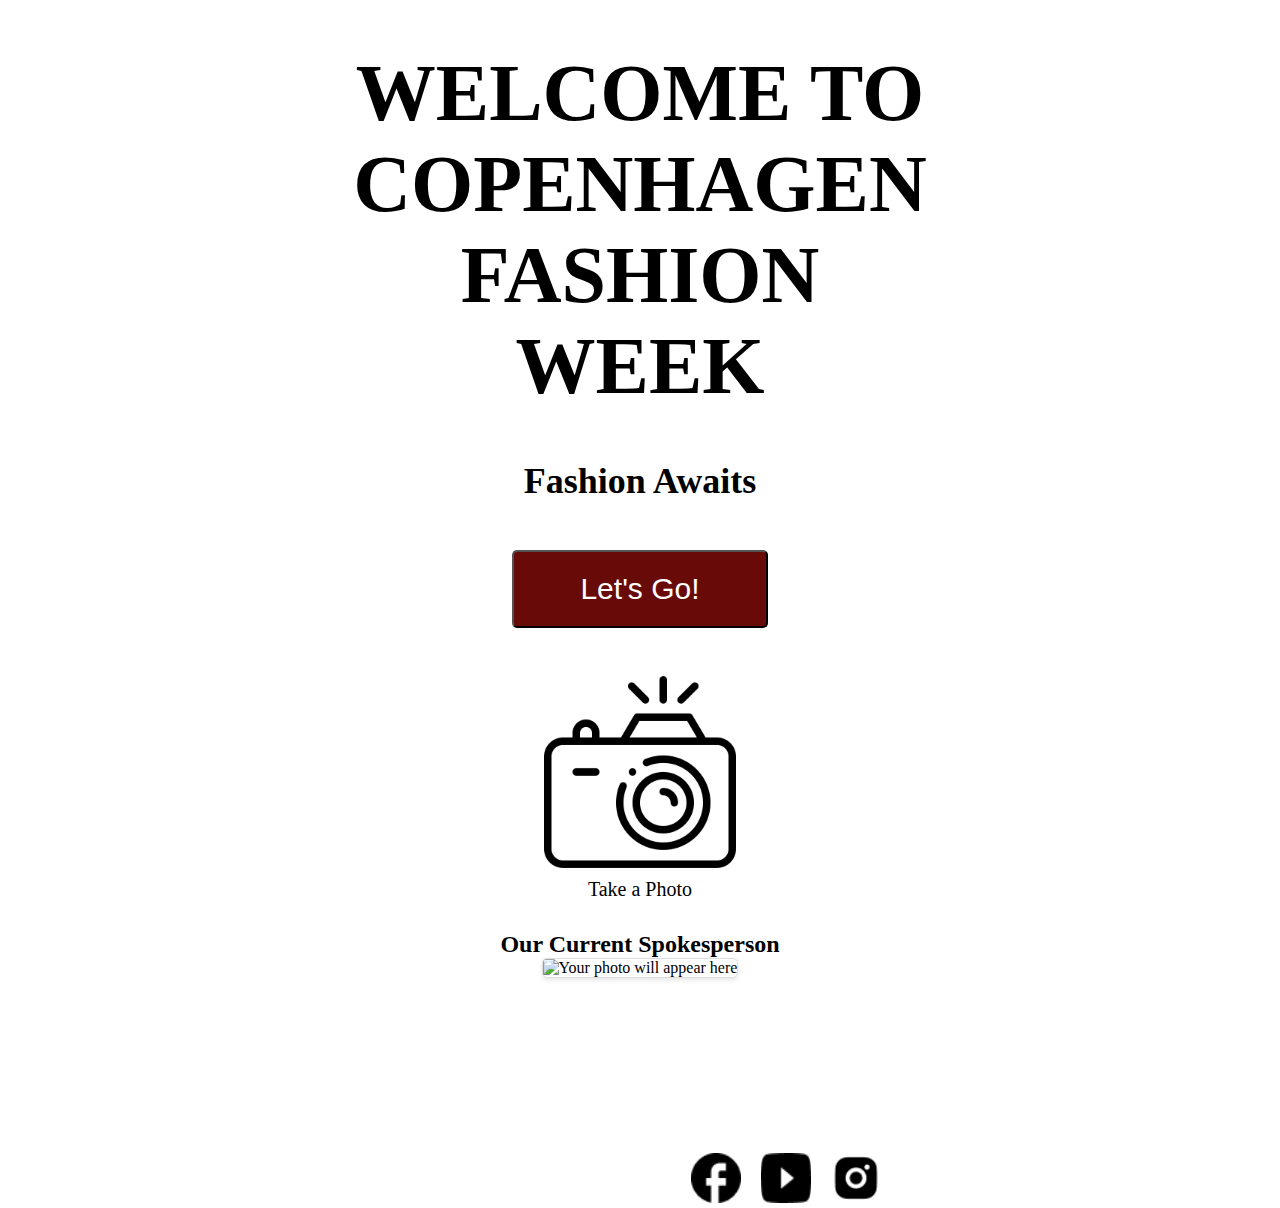
==== index.html @ d7b02a97 "Version 2" ====
<!DOCTYPE html>
<html lang="en">
<head>
    <meta charset="UTF-8">
    <meta name="viewport" content="width=device-width, initial-scale=1.0">
    <title>Our Welcome Page</title>  
    <link rel="stylesheet" href="styles.css">
</head>
<body>
    
    <div class="front-head">
        <h1> WELCOME  TO <br>
        COPENHAGEN <br>
        FASHION <br>
        WEEK</h1>

        </div>

    <div class="second-front">
        <h2>Fashion Awaits</h2>
    </div>
    
    <div class="fbutton-div" onclick="window.location.href='frontpage.html'">
            <button class=front-button>Let's Go!</button>
        </div>

    <div class="front-pic" onclick="showPopup2()">
        <img src="pics/09 camera.png" alt="Image Camera">
    </div>

    <div class="front-pic-text">
        <p>Take a Photo</p>
    </div>

    <!-- Popup Modal -->
    <div id="popup2" class="popup2">
        <div id="popup-content2" class="popup-content2">
            <h1>Take a Photo</h1>
            <video id="video" width="640" height="480" autoplay></video>
            <button id="snap">Take Photo</button>
            <canvas id="canvas" width="640" height="480" style="display:none;"></canvas>
            <!-- Placeholder for future calendar and video content -->
        </div>
    </div>
    
        <div id="photoContainer">
            <h2>Our Current Spokesperson</h2>
            <img id="photo" alt="Your photo will appear here">
        </div>

    <div class="footer-icons">
        <i class="back" style="display:none;"><img src= "images/backarrow.png"  alt="back" width="50px" height="50px"></i>
        <i class="home" style="display:none;"> <img src= "images/home.png" display="none" alt="home icon" width="50px" height="50px"> </i>
        <i class="facebook"> <img src="images/facebook.png" alt="facebook" width="50px" height="50px"> </i>
        <i class="youtube"> <img src= "images/youtube.png" alt= "youtube" width="50px" height="50px"> </i>
        <i class="instagram"> <img src= "images/instagram.png" alt= "instagram" width="50px" height="50px"></i>
    </div>    



    <script src="script.js"></script>

</body>
</html>
---- styles.css ----
/* STYLING FOR EVENTS INDEX PAGE */
/* */
/* */ 
/* */

body {
    font-family: Georgia, serif;
    margin:0;
}


.box-text {
    background-color: #680a08; /* Burgundy color */
    color: white;
    text-align: center;
    padding: 20px;
    width: 30%; /* Adjust this percentage for your desired width */
    margin: 0 auto; /* Centers the div horizontally */
}

/* Carousel styling */
.carousel {
    display: flex;
    overflow-x: auto;
    width: auto; /* Container width for 3 items */
    margin: 20px auto 0; /* Center the carousel on the page */
    gap: 10px; /* Optional: space between items */
    scroll-snap-type: x mandatory;
    scrollbar-width: none;
    padding-top: 30px;
    padding-bottom: 40px;
}

/* Each carousel item width */
.carousel-item {
    flex: 0 0 33.33%; /* Each item takes up a third of the container */
    scroll-snap-align: center;
    text-align: center;
    cursor: pointer;
    box-sizing: border-box;
}

.carousel-item img {
    width: 100%;
    height: auto;
    border-radius: 8px;
    object-fit: cover; 
}

.caption {
    margin-top: 5px;
    color: #333;
}

/* Popup styling */
.popup {
    display: none; /* Hidden by default */
    position: fixed;
    top: 0;
    left: 0;
    width: 100%;
    height: 100%;
    background-color: rgba(0, 0, 0, 0.5);
    justify-content: center;
    align-items: center;
}

.popup-content {
    background-color: white;
    padding: 20px;
    border-radius: 8px;
    width: 90%;
    height: 50%;
    text-align: center;
}

/*  Styling for the calendar */

.calendar {
    display: grid;
    grid-template-columns: repeat(5, 1fr); /* 5 columns; repeat(5, 1fr) creates 5 columns, each taking up an equal share of available space.
    1fr allows the columns to scale proportionally as the container resizes, making the layout flexible and responsive. */
    text-align: center;
    justify-items: center; /* Center boxes horizontally */
    column-gap: 1px; /* Reduces horizontal space between columns */
}

/* Styling for the weekday headers */
.day {
    background-color: #dacbb6;
    color: black;
    padding: 15px;
    font-weight: bold;
    display: flex; /* Enables flexbox */
    justify-content: center; /* Centers text horizontally */
    align-items: center; /* Centers text vertically */
    aspect-ratio: 1 / 1; /* Creates a perfect square */
    width: 20%; /* Adjusts width based on available space */
    border-radius: 0; /* Removes rounded edges */
    outline: 3px solid #680a08; /* needs all 3 elements to draw the outline */
}

/* Styling for the date cells */
.date {
    background-color: #680a08;
    color: white;
    padding: 15px;
    display: flex; /* Enables flexbox */
    justify-content: center; /* Centers text horizontally */
    align-items: center; /* Centers text vertically */
    aspect-ratio: 1 / 1; /* Creates a perfect square */
    width: 20%; /* Adjusts width based on available space */
    border-radius: 0; /* Removes rounded edges */
    outline: 3px solid #680a08; /* needs all 3 elements to draw the outline */
}

/* STYLING FOR EVENTS CALENDAR PAGE */
/* */
/* */ 
/* */

.c-box-text {
    background-color: #680a08; /* Burgundy color */
    color: white;
    text-align: center;
    padding: 20px;
    width: 30%; /* Adjust this percentage for your desired width */
    margin: 0 auto; /* Centers the div horizontally */
}

.c-head {
    text-align: center;
    font-weight: bold;
}

.c-columns {
    display: flex; /* Using flexbox for more control over the layout */
    justify-content: space-between; /* Spacing columns evenly */
    padding: 20px;

}

.column-1 {
    background-color: #dacbb6;
    color: black;
    padding: 15px;
    width: 30%; /* Adjusts the width of each column */
    font-size: 18px; /* Increases text size */
    border: 3px solid #680a08; /* Adds an outline to each column */
    border-radius: 0; /* Adds hard edges */
    box-sizing: border-box;
}

.column-2 {
    background-color: #dacbb6;
    color: black;
    padding: 15px;
    width: 30%; /* Adjusts the width of each column */
    font-size: 18px; /* Increases text size */
    border: 3px solid #680a08; /* Adds an outline to each column */
    border-radius: 0; /* Adds hard edges */
    box-sizing: border-box;
}

.column-3 {
    background-color: #dacbb6;
    color: black;
    padding: 15px;
    width: 30%; /* Adjusts the width of each column */
    font-size: 18px; /* Increases text size */
    border: 3px solid #680a08; /* Adds an outline to each column */
    border-radius: 0; /* Adds hard edges */
    box-sizing: border-box;
}


.column-1 p {
    margin: 10px 0; /* Adds space between text items */
    line-height: 1.6; /* Increases the space between lines of text */
}

.column-2 p {
    margin: 10px 0; /* Adds space between text items */
    line-height: 1.3;
}

.column-3 div {
    padding-bottom: 5px;
}

.column-3 .vidlink:first-child {
    padding-top: 10px;
}

.vidlink img {
    width:30px;
    height:30px;
}

.column-4 {
    background-color: #dacbb6;
    color: black;
    padding: 15px;
    width: 30%; /* Adjusts the width of each column */
    font-size: 18px; /* Increases text size */
    border: 3px solid #680a08; /* Adds an outline to each column */
    border-radius: 0; /* Adds hard edges */
    box-sizing: border-box;
}

.column-5 {
    background-color: #dacbb6;
    color: black;
    padding: 15px;
    width: 30%; /* Adjusts the width of each column */
    font-size: 18px; /* Increases text size */
    border: 3px solid #680a08; /* Adds an outline to each column */
    border-radius: 0; /* Adds hard edges */
    box-sizing: border-box;
}

.column-6 {
    background-color: #dacbb6;
    color: black;
    padding: 15px;
    width: 30%; /* Adjusts the width of each column */
    font-size: 18px; /* Increases text size */
    border: 3px solid #680a08; /* Adds an outline to each column */
    border-radius: 0; /* Adds hard edges */
    box-sizing: border-box;
}

/* styling for welcome page */

.front-head {
    align-items: center;
    text-align: center;
    font-size: 40px;
    margin-top: 48px;
    padding-bottom: 24px;
}

.second-front {
    text-align: center;
    font-size: 24px;
    padding-top: 24px;
    padding-bottom: 24px;
}

.fbutton-div {
    align-items: center;
    text-align: center;
    padding-top: 24px;
    padding-bottom: 24px;
}

.front-button {
    background-color: #680a08; /* Burgundy color */
    color: white;
    text-align: center;
    align-items: center;
    font-size: 30px;
    border-radius: 5px;
    padding:20px;
    width: 20%;
}

.front-pic img {
    justify-content: center;
    align-items: center; 
    width: 15%;
    aspect-ratio: 1 / 1;
    display: flex;
}

.front-pic {
    align-items: center;
    display: flex;
    justify-content: center;
    padding-top: 24px;
}

.front-pic-text {
    text-align: center;
    font-size: 20px;
    padding: 10px;
}


/* styling for camera */

* {
    margin: 0;
    padding: 0;
    box-sizing: border-box;
}



#video {
    border: 1px solid #ddd;
    border-radius: 5px;
    box-shadow: 0 2px 5px rgba(0,0,0,0.1);
}

#snap {
    margin-top: 20px;
    padding: 10px 20px;
    font-size: 16px;
    background-color: #680a08;
    color: white;
    border: none;
    border-radius: 5px;
    cursor: pointer;
}

#photoContainer {
    margin-top: 20px;
    display: flex;
    flex-direction: column;
    align-items: center;
    margin: 0;
    padding: 20px;
    background-color: white;
    text-align: center;
}

#photo {
    max-width: 100%;
    border: 1px solid #ddd;
    border-radius: 5px;
    box-shadow: 0 2px 5px rgba(0,0,0,0.1);
}

/* styling for popup */

.popup2 {
    display: none; /* Hidden by default */
    position: fixed;
    top: 0;
    left: 0;
    width: 100%;
    height: 100%;
    background-color: rgba(0, 0, 0, 0.5);
    justify-content: center;
    align-items: center;
}

/* .popup-content2 {
    background-color: white;
    padding: 20px;
    border-radius: 8px;
    width: 90%;
    height: 50%;
    text-align: center;
}

*/ 

.popup-content2 {
    display: flex;
    flex-direction: column;
    align-items: center;
    margin: 0;
    padding: 20px;
    background-color: white;
    text-align: center;
}

/* STYLING FOR ABOUT US */

.head-aboutus {
    padding-top: 20px;
    padding-bottom: 20px;
    text-align: center;
    align-items: center;
    justify-content: center;
}

.text-aboutus {
     padding-top: 20px;
    padding-bottom: 20px;
    text-align: center;
    align-items: center;
    justify-content: center;
    font-size: 20px;
}

.staff-list {
    display: flex;
    gap: 10px;
    align-items: center;
    justify-content: center;
   margin-top: 30px;
   margin-bottom: 30px;
}

.staff-member {
    scroll-snap-align: center;
    text-align: center;
    box-sizing: border-box;
}

.staff-member img {
    width: 70%;
    height: auto;
    object-fit: cover; 
    
}

.bottomhead-aboutus {
   text-indent: 100px;
   padding-bottom: 30px;
}

.bottomtext-aboutus {
    text-indent: 100px;
    column-count: 2;
}

.bottomtext-aboutus p {
    padding-bottom: 10px;
}

/* styling for footer */

.footer-icons {
    display:flex;
    gap: 20px;
    margin-top: 30px;
    position:relative;
    top:-475px;
}

.footer-icons i {
    font-size: 20px;
    color: #333;
}

.back{
    position: relative;
    top:600px;
    left: 50px;
    
}

.home{
    position: relative;
    top:600px;
    left: 38%;
}

.facebook{
    position:relative;
    top:600px;
    left: 54%;
}

.youtube {
    position:relative;
    top:600px;
    left: 54%;
}

.instagram {
    position:relative;
    top:600px;
    left: 54%;
}
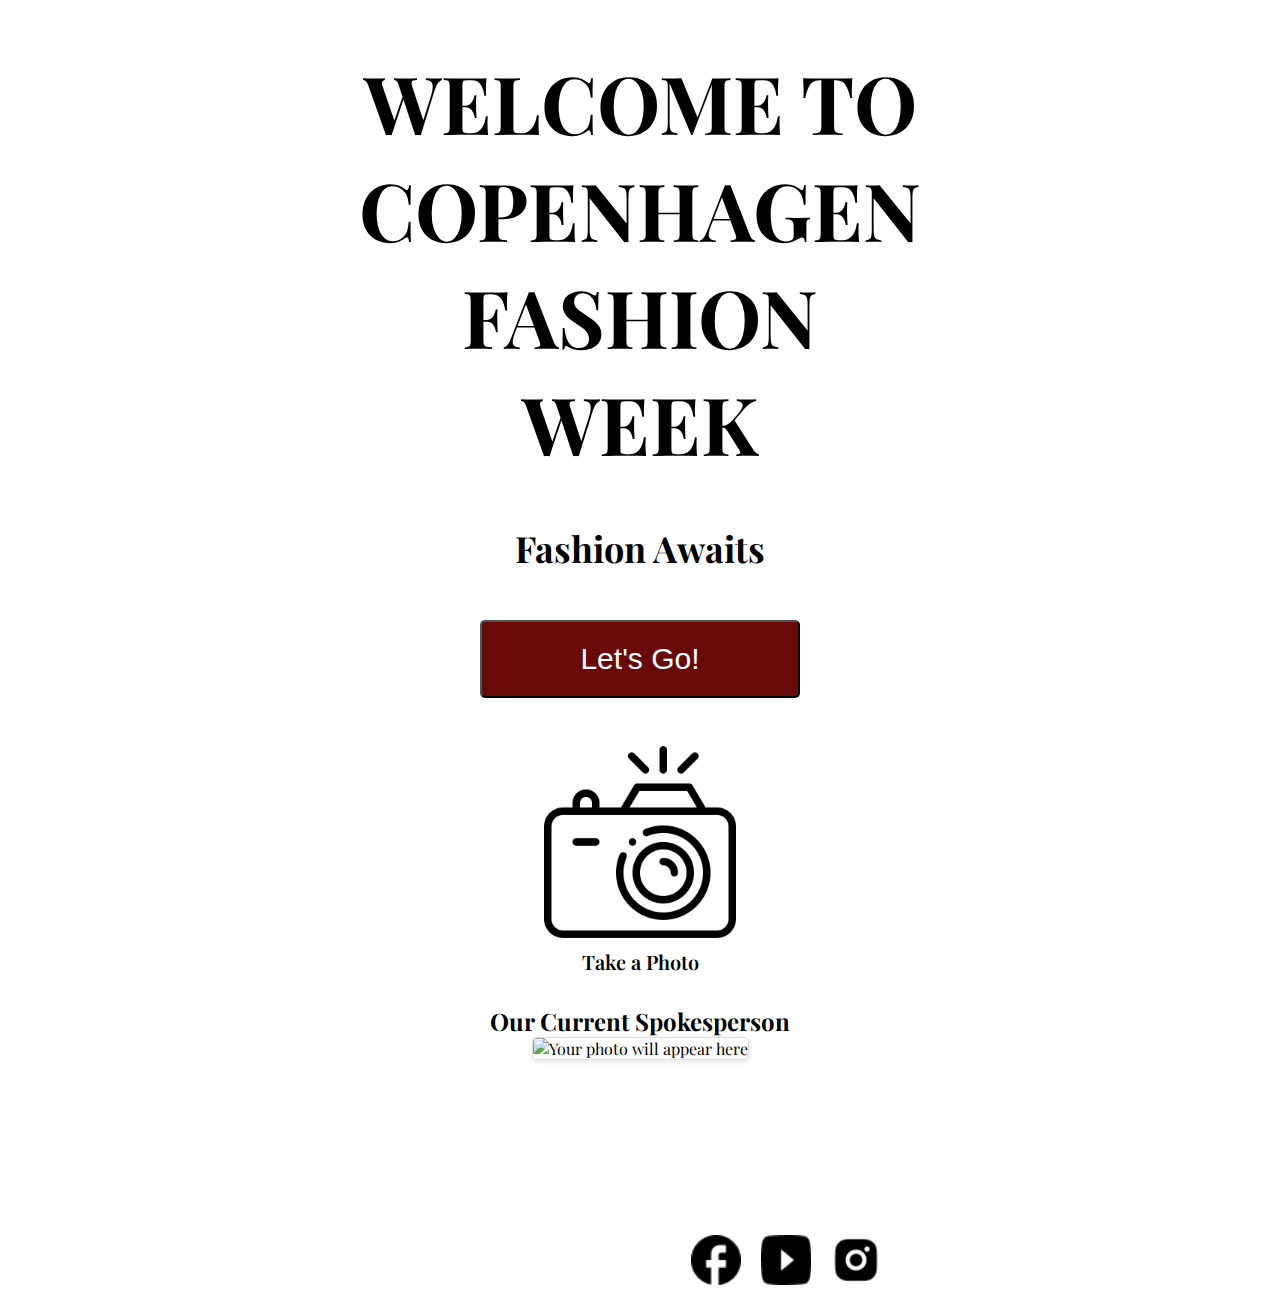
==== commit 7234ec5b: "Version 3" ====
--- a/index.html
+++ b/index.html
@@ -5,6 +5,7 @@
     <meta name="viewport" content="width=device-width, initial-scale=1.0">
     <title>Our Welcome Page</title>  
     <link rel="stylesheet" href="styles.css">
+    <link href="https://fonts.googleapis.com/css2?family=Playfair+Display:wght@400;700&display=swap" rel="stylesheet">
 </head>
 <body>
     
--- a/styles.css
+++ b/styles.css
@@ -4,7 +4,7 @@
 /* */
 
 body {
-    font-family: Georgia, serif;
+    font-family: 'Playfair Display', serif;
     margin:0;
 }
 
@@ -27,7 +27,7 @@
     gap: 10px; /* Optional: space between items */
     scroll-snap-type: x mandatory;
     scrollbar-width: none;
-    padding-top: 30px;
+    padding-top: 60px;
     padding-bottom: 40px;
 }
 
@@ -48,8 +48,10 @@
 }
 
 .caption {
+    font-weight: 600;
     margin-top: 5px;
     color: #333;
+    font-size: 20px;
 }
 
 /* Popup styling */
@@ -74,15 +76,30 @@
     text-align: center;
 }
 
+/* right arrow */
+
+.rightarrow {
+    display: flex;
+    justify-content: flex-end;
+}
+
+.calendar-head {
+    display: flex;
+    justify-content: center; 
+    align-items: center; 
+}
+
 /*  Styling for the calendar */
 
 .calendar {
     display: grid;
     grid-template-columns: repeat(5, 1fr); /* 5 columns; repeat(5, 1fr) creates 5 columns, each taking up an equal share of available space.
-    1fr allows the columns to scale proportionally as the container resizes, making the layout flexible and responsive. */
+    1fr allows the columns to scale proportionally as the container resizes, making the layout flexible and responsive. DON'T REMOVE FR */
     text-align: center;
     justify-items: center; /* Center boxes horizontally */
     column-gap: 1px; /* Reduces horizontal space between columns */
+    padding-top: 50px;
+    
 }
 
 /* Styling for the weekday headers */
@@ -95,9 +112,10 @@
     justify-content: center; /* Centers text horizontally */
     align-items: center; /* Centers text vertically */
     aspect-ratio: 1 / 1; /* Creates a perfect square */
-    width: 20%; /* Adjusts width based on available space */
+    width: 40%; /* Adjusts width based on available space */
     border-radius: 0; /* Removes rounded edges */
     outline: 3px solid #680a08; /* needs all 3 elements to draw the outline */
+    font-size: 20px;
 }
 
 /* Styling for the date cells */
@@ -109,9 +127,10 @@
     justify-content: center; /* Centers text horizontally */
     align-items: center; /* Centers text vertically */
     aspect-ratio: 1 / 1; /* Creates a perfect square */
-    width: 20%; /* Adjusts width based on available space */
+    width: 40%; /* Adjusts width based on available space */
     border-radius: 0; /* Removes rounded edges */
     outline: 3px solid #680a08; /* needs all 3 elements to draw the outline */
+    font-size: 20px;
 }
 
 /* STYLING FOR EVENTS CALENDAR PAGE */
@@ -262,7 +281,7 @@
     font-size: 30px;
     border-radius: 5px;
     padding:20px;
-    width: 20%;
+    width: 25%;
 }
 
 .front-pic img {
@@ -284,6 +303,7 @@
     text-align: center;
     font-size: 20px;
     padding: 10px;
+    font-weight: 600;
 }
 
 
@@ -409,12 +429,12 @@
 }
 
 .bottomhead-aboutus {
-   text-indent: 100px;
+   text-indent: 90px;
    padding-bottom: 30px;
 }
 
 .bottomtext-aboutus {
-    text-indent: 100px;
+    text-indent: 90px;
     column-count: 2;
 }
 
